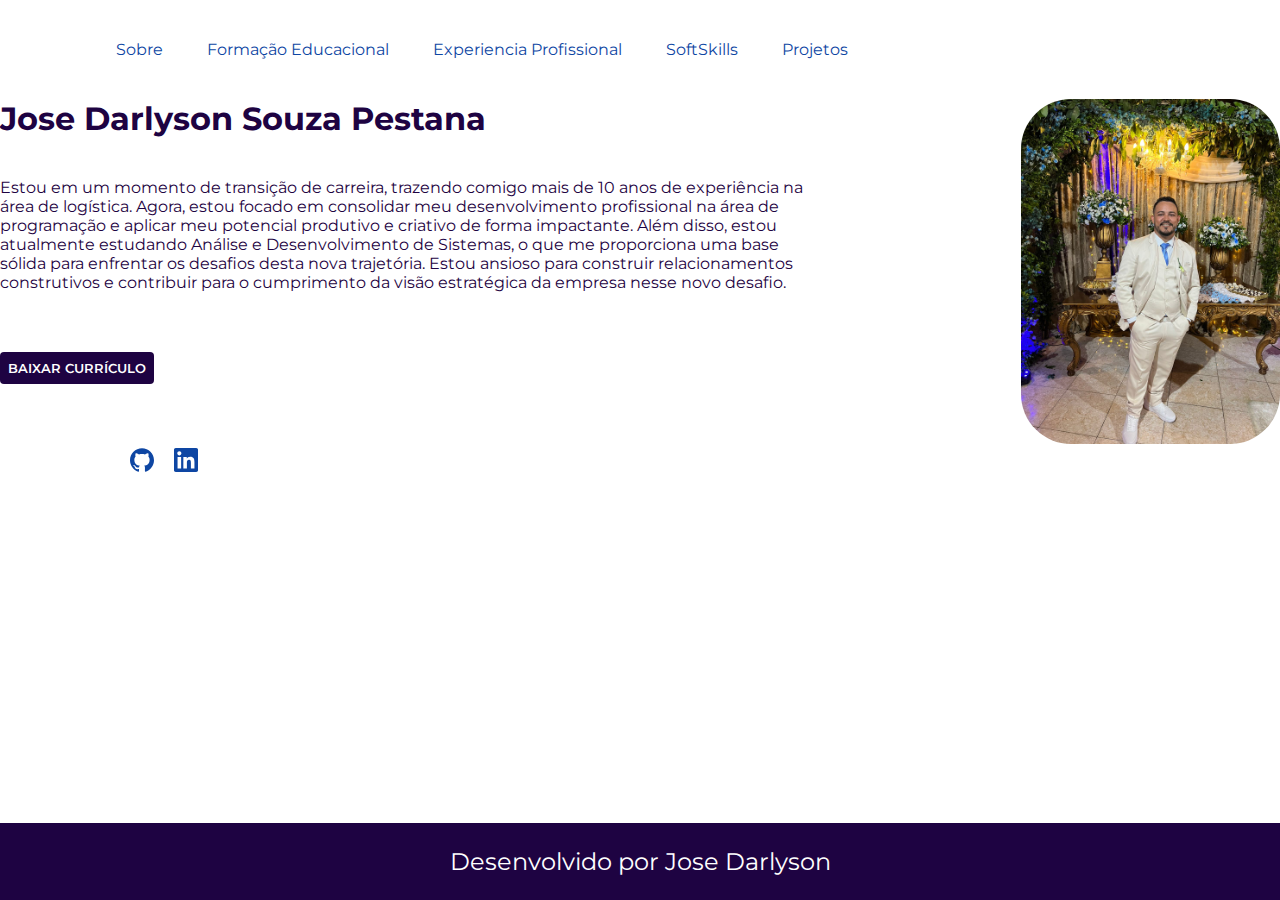
==== index.htm @ 123984eb "adicionado icones do github e linkedIn. mudado o nome do footer," ====
<!DOCTYPE html>
<html lang="pt-br">
<head>
    <meta charset="UTF-8">
    <meta name="viewport" content="width=device-width, initial-scale=1.0">
    <title>Portfolio</title>
    <link rel="stylesheet" href="./style.css">
</head>
<body>
    <header>
        <nav class="menu">
            <ul>
                <li><a href="#">Sobre</a></li>
                <li><a href="#">Formação Educacional</a></li>
                <li><a href="#">Experiencia Profissional</a></li>
                <li><a href="#">SoftSkills</a></li>
                <li><a href="#">Projetos</a></li>
            </ul>
        </nav>
    </header>

    <main>
        <section class="apresentacao">
            <div class="apresentacao_interface">
                <div class="apresentacao__interface">
                    <div class="apresentacao_texto">
                        <h1>Jose Darlyson Souza Pestana</h1>
                        <p>Estou em um momento de transição de carreira, trazendo comigo mais de 10 anos de experiência na área de logística. Agora, estou focado em consolidar meu desenvolvimento profissional na área de programação e aplicar meu potencial produtivo e criativo de forma impactante. Além disso, estou atualmente estudando Análise e Desenvolvimento de Sistemas, o que me proporciona uma base sólida para enfrentar os desafios desta nova trajetória. Estou ansioso para construir relacionamentos construtivos e contribuir para o cumprimento da visão estratégica da empresa nesse novo desafio.</p>

                        <div class="Botao_curriculum">
                            <button id="downloadButton">Baixar Currículo</button>
                        </div>
                    </div>
                    <div class="imagem">
                        <img src="assets/Foto1.jpg" alt="colocar imagem aqui">
                    </div>
                </div>
            </div>
        </section>
    </main>

    <div class="redes_sociais">
        <a class="icone_social" href="URL_DO_SEU_PERFIL_NO_GITHUB" target="_blank" rel="noopener noreferrer">
            <svg role="img" viewBox="0 0 24 24" xmlns="http://www.w3.org/2000/svg" style="fill: #0E46A3;">
                <title>GitHub</title>
                <path d="M12 .297c-6.63 0-12 5.373-12 12 0 5.303 3.438 9.8 8.205 11.385.6.113.82-.258.82-.577 0-.285-.01-1.04-.015-2.04-3.338.724-4.042-1.61-4.042-1.61C4.422 18.07 3.633 17.7 3.633 17.7c-1.087-.744.084-.729.084-.729 1.205.084 1.838 1.236 1.838 1.236 1.07 1.835 2.809 1.305 3.495.998.108-.776.417-1.305.76-1.605-2.665-.3-5.466-1.332-5.466-5.93 0-1.31.465-2.38 1.235-3.22-.135-.303-.54-1.523.105-3.176 0 0 1.005-.322 3.3 1.23.96-.267 1.98-.399 3-.405 1.02.006 2.04.138 3 .405 2.28-1.552 3.285-1.23 3.285-1.23.645 1.653.24 2.873.12 3.176.765.84 1.23 1.91 1.23 3.22 0 4.61-2.805 5.625-5.475 5.92.42.36.81 1.096.81 2.22 0 1.606-.015 2.896-.015 3.286 0 .315.21.69.825.57C20.565 22.092 24 17.592 24 12.297c0-6.627-5.373-12-12-12"/>
            </svg>
        </a>
        <a class="icone_social" href="URL_DO_SEU_PERFIL_NO_LINKEDIN" target="_blank" rel="noopener noreferrer">
            <svg role="img" viewBox="0 0 24 24" xmlns="http://www.w3.org/2000/svg" style="fill: #0E46A3">
                <title>LinkedIn</title><path d="M20.447 20.452h-3.554v-5.569c0-1.328-.027-3.037-1.852-3.037-1.853 0-2.136 1.445-2.136 2.939v5.667H9.351V9h3.414v1.561h.046c.477-.9 1.637-1.85 3.37-1.85 3.601 0 4.267 2.37 4.267 5.455v6.286zM5.337 7.433c-1.144 0-2.063-.926-2.063-2.065 0-1.138.92-2.063 2.063-2.063 1.14 0 2.064.925 2.064 2.063 0 1.139-.925 2.065-2.064 2.065zm1.782 13.019H3.555V9h3.564v11.452zM22.225 0H1.771C.792 0 0 .774 0 1.729v20.542C0 23.227.792 24 1.771 24h20.451C23.2 24 24 23.227 24 22.271V1.729C24 .774 23.2 0 22.222 0h.003z"/></svg>          
            
        </a>
    </div>

    <footer class="rodape">
        <p>Desenvolvido por Jose Darlyson</p>
    </footer>
    
    <script src="script.js"></script>

    


</body>
</html>
---- style.css ----
@import url('https://fonts.googleapis.com/css2?family=Krona+One&family=Montserrat:wght@400;600&display=swap');  

:root {
    --cor-primaria: #1E0342;
    --cor-secundaria: #0E46A3;
    --cor-terciaria: #9AC8CD;
    --cor-hover: #E1F7F5;

    --fonte-primaria: 'Krona One', sans-serif;
    --fonte-secundaria: 'Montserrat', sans-serif;

}

* {
    margin: 0;
    padding: 0;
    box-sizing: border-box;    
}

body {    
    background-color: var(--cor-neutra);
    height: 100vh;
}

.apresentacao_interface {
    max-width: 1280px;
    margin: 0 auto;
}

.apresentacao__interface {
    display: flex;
}

header {
    padding: 40px 4%;    
}

header > .apresentacao__interface {
    display: flex;
    align-items: center;
    justify-content: space-between;
}

header a {
    color: var(--cor-secundaria);
    font-family: var(--fonte-secundaria);
    text-decoration: none;
    display: inline-block;
    transition: .2s;
}

header a:hover {
    color: var(--cor-terciaria);
    transform: scale(1.05);
}

#link {
    color: var(--cor-secundaria);
}

header nav {
    margin: 0px 0px 0px 45px;
}

header nav ul {
    list-style-type: none;
}

header nav ul li {
    display: inline-block;
    padding: 0 20px;
}

section .apresentacao {
    padding: 40px 4%;
    align-items: center;
    justify-content: center;
    gap: 90px;
    
}

.apresentacao h1 {    
    color: var(--cor-primaria);  
    font-family: 'Montserrat', sans-serif; 
}

.apresentacao .apresentacao_texto p {
    color: var(--cor-primaria);
    font-family: var(--fonte-secundaria);
    margin: 40px 0px;
    width: 80%;
}

.apresentacao .imagem img{
    max-width: 100%;      
    padding: 0px 0px 0px 0px;   
    border: 0;
    border-radius: 50px;
    /* box-shadow: 0px 0px 10px #ffff01; */
    position: relative;
    animation: flutuando 2s ease-in-out infinite alternate;
}

@keyframes flutuando{
    0%{
        top: 0;
    }
    100%{
        top: 30px;
    }
}


button {
    font-family: var(--fonte-secundaria);
    text-transform: uppercase;
    border: none;
    border-radius: 4px;
    background-color: var(--cor-primaria);
    padding: 8px;
    margin-top: 20px;
    display: inline-block;
    color: #ffff;
    font-weight: 600;
    cursor: pointer;
    transition: transform 0.2s ease;
}

button:hover {
    transform: scale(1.1);
}

.redes_sociais {  
    display: flex; 
    gap: 20px;
    margin: 0px 0px 0px 130px;
       
}

.icone_social svg{
    width: 24px;
    height: auto;
    
}


.rodape {
    position: fixed;
    bottom: 0;
    left: 0;
    width: 100%;
    font-family: var(--fonte-secundaria);
    background-color: var(--cor-primaria);
    color: #ffff;
    padding: 24px;
    text-align: center;
    font-size: 24px;
    font-weight: 400;
}
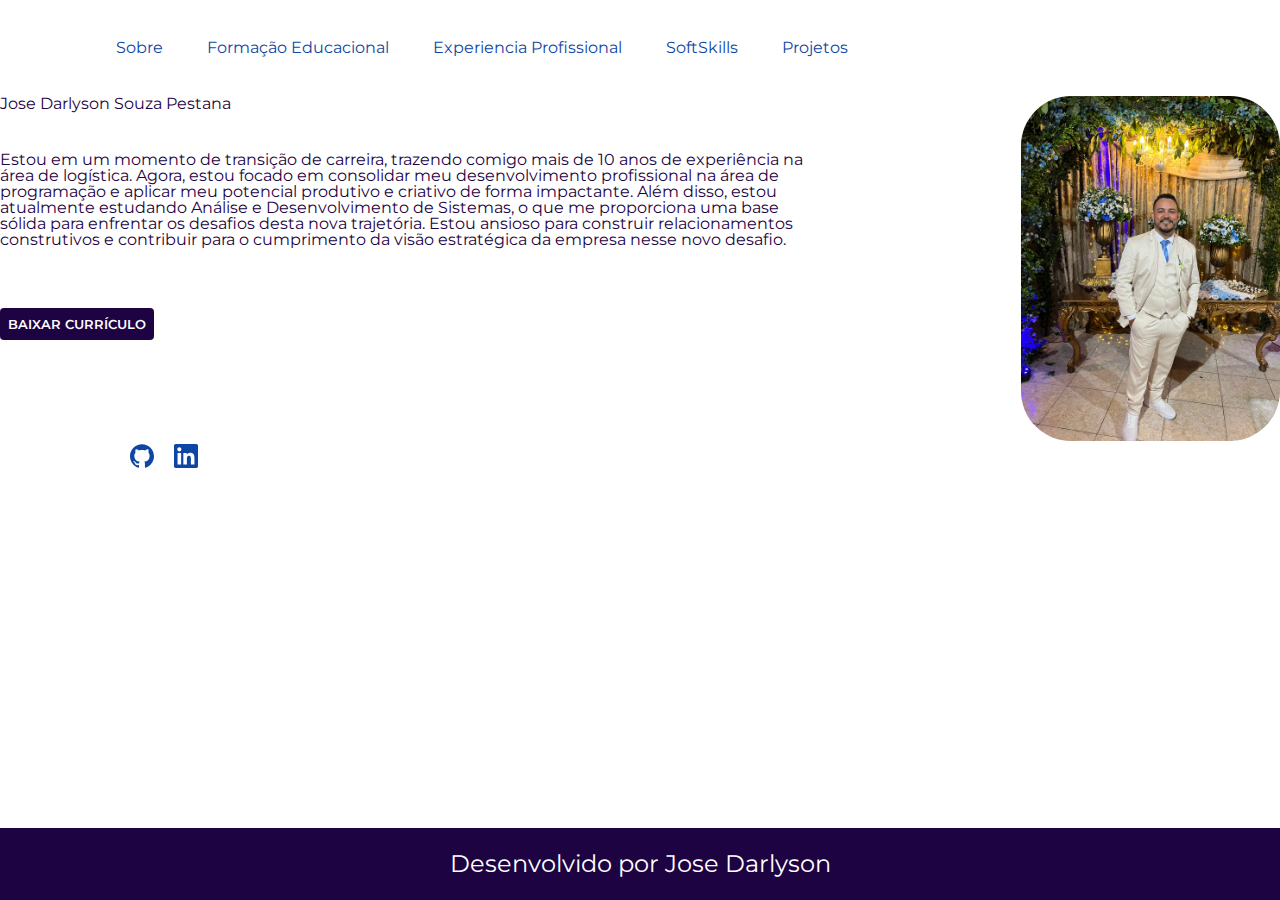
==== commit 6cce51be: "adicionado um reset.css" ====
--- a/index.htm
+++ b/index.htm
@@ -4,6 +4,7 @@
     <meta charset="UTF-8">
     <meta name="viewport" content="width=device-width, initial-scale=1.0">
     <title>Portfolio</title>
+    <link rel="stylesheet" href="reset.css">
     <link rel="stylesheet" href="./style.css">
 </head>
 <body>
@@ -14,7 +15,7 @@
                 <li><a href="#">Formação Educacional</a></li>
                 <li><a href="#">Experiencia Profissional</a></li>
                 <li><a href="#">SoftSkills</a></li>
-                <li><a href="#">Projetos</a></li>
+                <li><a href="Projetos/index.html">Projetos</a></li>
             </ul>
         </nav>
     </header>
@@ -40,13 +41,13 @@
     </main>
 
     <div class="redes_sociais">
-        <a class="icone_social" href="URL_DO_SEU_PERFIL_NO_GITHUB" target="_blank" rel="noopener noreferrer">
+        <a class="icone_social" href="https://github.com/Jdarlyson" target="_blank" rel="noopener noreferrer">
             <svg role="img" viewBox="0 0 24 24" xmlns="http://www.w3.org/2000/svg" style="fill: #0E46A3;">
                 <title>GitHub</title>
                 <path d="M12 .297c-6.63 0-12 5.373-12 12 0 5.303 3.438 9.8 8.205 11.385.6.113.82-.258.82-.577 0-.285-.01-1.04-.015-2.04-3.338.724-4.042-1.61-4.042-1.61C4.422 18.07 3.633 17.7 3.633 17.7c-1.087-.744.084-.729.084-.729 1.205.084 1.838 1.236 1.838 1.236 1.07 1.835 2.809 1.305 3.495.998.108-.776.417-1.305.76-1.605-2.665-.3-5.466-1.332-5.466-5.93 0-1.31.465-2.38 1.235-3.22-.135-.303-.54-1.523.105-3.176 0 0 1.005-.322 3.3 1.23.96-.267 1.98-.399 3-.405 1.02.006 2.04.138 3 .405 2.28-1.552 3.285-1.23 3.285-1.23.645 1.653.24 2.873.12 3.176.765.84 1.23 1.91 1.23 3.22 0 4.61-2.805 5.625-5.475 5.92.42.36.81 1.096.81 2.22 0 1.606-.015 2.896-.015 3.286 0 .315.21.69.825.57C20.565 22.092 24 17.592 24 12.297c0-6.627-5.373-12-12-12"/>
             </svg>
         </a>
-        <a class="icone_social" href="URL_DO_SEU_PERFIL_NO_LINKEDIN" target="_blank" rel="noopener noreferrer">
+        <a class="icone_social" href="https://linkedin.com/in/darlyson-pestana-854335257" target="_blank" rel="noopener noreferrer">
             <svg role="img" viewBox="0 0 24 24" xmlns="http://www.w3.org/2000/svg" style="fill: #0E46A3">
                 <title>LinkedIn</title><path d="M20.447 20.452h-3.554v-5.569c0-1.328-.027-3.037-1.852-3.037-1.853 0-2.136 1.445-2.136 2.939v5.667H9.351V9h3.414v1.561h.046c.477-.9 1.637-1.85 3.37-1.85 3.601 0 4.267 2.37 4.267 5.455v6.286zM5.337 7.433c-1.144 0-2.063-.926-2.063-2.065 0-1.138.92-2.063 2.063-2.063 1.14 0 2.064.925 2.064 2.063 0 1.139-.925 2.065-2.064 2.065zm1.782 13.019H3.555V9h3.564v11.452zM22.225 0H1.771C.792 0 0 .774 0 1.729v20.542C0 23.227.792 24 1.771 24h20.451C23.2 24 24 23.227 24 22.271V1.729C24 .774 23.2 0 22.222 0h.003z"/></svg>          
             
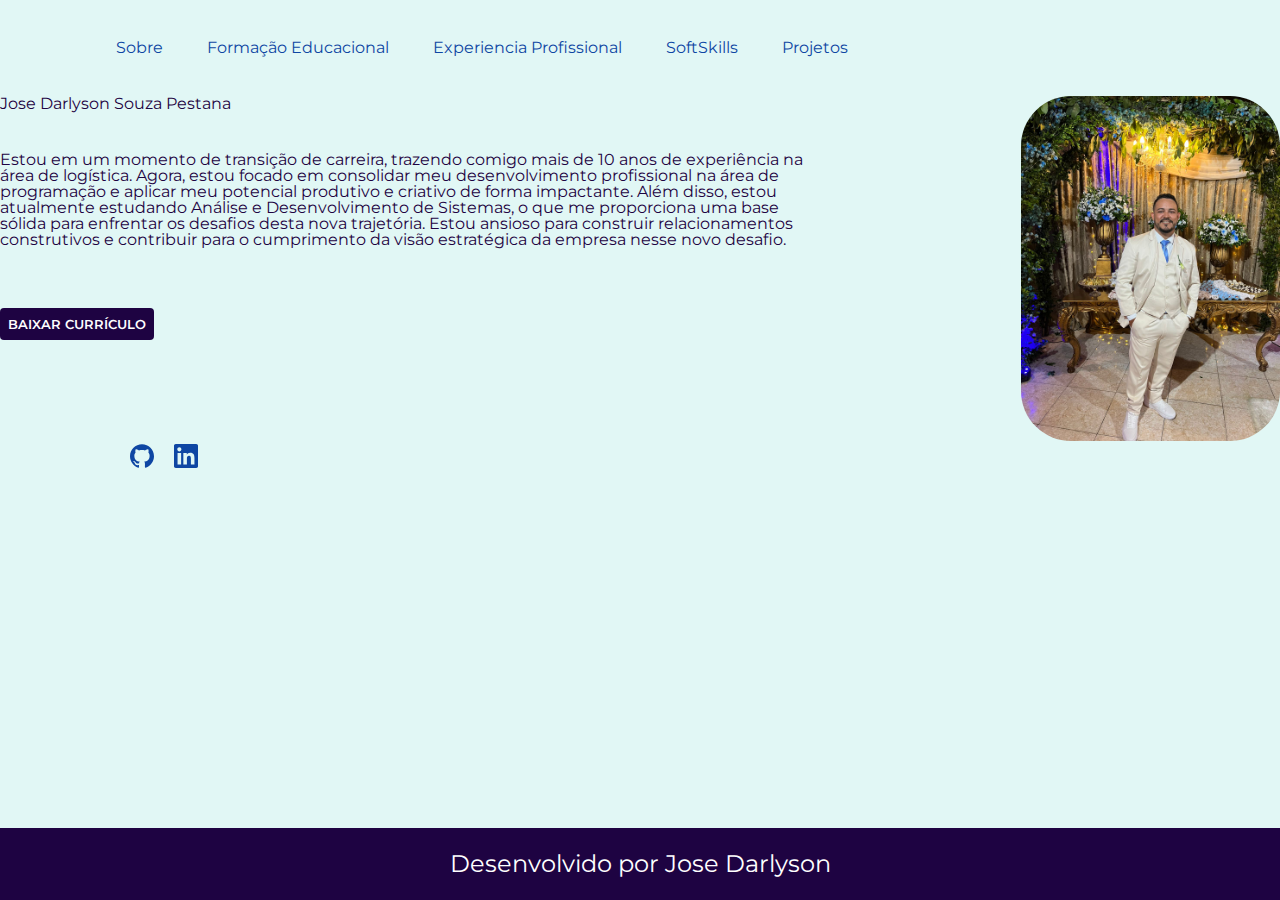
==== commit 913d1be4: "colocando sistema hamburguer no link projeto" ====
--- a/index.htm
+++ b/index.htm
@@ -1,5 +1,6 @@
 <!DOCTYPE html>
 <html lang="pt-br">
+
 <head>
     <meta charset="UTF-8">
     <meta name="viewport" content="width=device-width, initial-scale=1.0">
@@ -7,6 +8,7 @@
     <link rel="stylesheet" href="reset.css">
     <link rel="stylesheet" href="./style.css">
 </head>
+
 <body>
     <header>
         <nav class="menu">
@@ -15,7 +17,13 @@
                 <li><a href="#">Formação Educacional</a></li>
                 <li><a href="#">Experiencia Profissional</a></li>
                 <li><a href="#">SoftSkills</a></li>
-                <li><a href="Projetos/index.html">Projetos</a></li>
+                <li id="projeto"><a href="#">Projetos</a>
+                    <ul id="projeto-lista">
+                        <li><a href="Projetos/Calculadora/calculadora.html">Calculadora</a></li>
+                        <li><a href="Projetos/Turismo/index.html">Turismo</a></li>
+                        <li><a href="Projetos/projeto_aba.html">Projeto ABA</a></li>
+                    </ul>
+                </li>
             </ul>
         </nav>
     </header>
@@ -26,7 +34,13 @@
                 <div class="apresentacao__interface">
                     <div class="apresentacao_texto">
                         <h1>Jose Darlyson Souza Pestana</h1>
-                        <p>Estou em um momento de transição de carreira, trazendo comigo mais de 10 anos de experiência na área de logística. Agora, estou focado em consolidar meu desenvolvimento profissional na área de programação e aplicar meu potencial produtivo e criativo de forma impactante. Além disso, estou atualmente estudando Análise e Desenvolvimento de Sistemas, o que me proporciona uma base sólida para enfrentar os desafios desta nova trajetória. Estou ansioso para construir relacionamentos construtivos e contribuir para o cumprimento da visão estratégica da empresa nesse novo desafio.</p>
+                        <p>Estou em um momento de transição de carreira, trazendo comigo mais de 10 anos de experiência
+                            na área de logística. Agora, estou focado em consolidar meu desenvolvimento profissional na
+                            área de programação e aplicar meu potencial produtivo e criativo de forma impactante. Além
+                            disso, estou atualmente estudando Análise e Desenvolvimento de Sistemas, o que me
+                            proporciona uma base sólida para enfrentar os desafios desta nova trajetória. Estou ansioso
+                            para construir relacionamentos construtivos e contribuir para o cumprimento da visão
+                            estratégica da empresa nesse novo desafio.</p>
 
                         <div class="Botao_curriculum">
                             <button id="downloadButton">Baixar Currículo</button>
@@ -44,24 +58,30 @@
         <a class="icone_social" href="https://github.com/Jdarlyson" target="_blank" rel="noopener noreferrer">
             <svg role="img" viewBox="0 0 24 24" xmlns="http://www.w3.org/2000/svg" style="fill: #0E46A3;">
                 <title>GitHub</title>
-                <path d="M12 .297c-6.63 0-12 5.373-12 12 0 5.303 3.438 9.8 8.205 11.385.6.113.82-.258.82-.577 0-.285-.01-1.04-.015-2.04-3.338.724-4.042-1.61-4.042-1.61C4.422 18.07 3.633 17.7 3.633 17.7c-1.087-.744.084-.729.084-.729 1.205.084 1.838 1.236 1.838 1.236 1.07 1.835 2.809 1.305 3.495.998.108-.776.417-1.305.76-1.605-2.665-.3-5.466-1.332-5.466-5.93 0-1.31.465-2.38 1.235-3.22-.135-.303-.54-1.523.105-3.176 0 0 1.005-.322 3.3 1.23.96-.267 1.98-.399 3-.405 1.02.006 2.04.138 3 .405 2.28-1.552 3.285-1.23 3.285-1.23.645 1.653.24 2.873.12 3.176.765.84 1.23 1.91 1.23 3.22 0 4.61-2.805 5.625-5.475 5.92.42.36.81 1.096.81 2.22 0 1.606-.015 2.896-.015 3.286 0 .315.21.69.825.57C20.565 22.092 24 17.592 24 12.297c0-6.627-5.373-12-12-12"/>
+                <path
+                    d="M12 .297c-6.63 0-12 5.373-12 12 0 5.303 3.438 9.8 8.205 11.385.6.113.82-.258.82-.577 0-.285-.01-1.04-.015-2.04-3.338.724-4.042-1.61-4.042-1.61C4.422 18.07 3.633 17.7 3.633 17.7c-1.087-.744.084-.729.084-.729 1.205.084 1.838 1.236 1.838 1.236 1.07 1.835 2.809 1.305 3.495.998.108-.776.417-1.305.76-1.605-2.665-.3-5.466-1.332-5.466-5.93 0-1.31.465-2.38 1.235-3.22-.135-.303-.54-1.523.105-3.176 0 0 1.005-.322 3.3 1.23.96-.267 1.98-.399 3-.405 1.02.006 2.04.138 3 .405 2.28-1.552 3.285-1.23 3.285-1.23.645 1.653.24 2.873.12 3.176.765.84 1.23 1.91 1.23 3.22 0 4.61-2.805 5.625-5.475 5.92.42.36.81 1.096.81 2.22 0 1.606-.015 2.896-.015 3.286 0 .315.21.69.825.57C20.565 22.092 24 17.592 24 12.297c0-6.627-5.373-12-12-12" />
             </svg>
         </a>
-        <a class="icone_social" href="https://linkedin.com/in/darlyson-pestana-854335257" target="_blank" rel="noopener noreferrer">
+        <a class="icone_social" href="https://linkedin.com/in/darlyson-pestana-854335257" target="_blank"
+            rel="noopener noreferrer">
             <svg role="img" viewBox="0 0 24 24" xmlns="http://www.w3.org/2000/svg" style="fill: #0E46A3">
-                <title>LinkedIn</title><path d="M20.447 20.452h-3.554v-5.569c0-1.328-.027-3.037-1.852-3.037-1.853 0-2.136 1.445-2.136 2.939v5.667H9.351V9h3.414v1.561h.046c.477-.9 1.637-1.85 3.37-1.85 3.601 0 4.267 2.37 4.267 5.455v6.286zM5.337 7.433c-1.144 0-2.063-.926-2.063-2.065 0-1.138.92-2.063 2.063-2.063 1.14 0 2.064.925 2.064 2.063 0 1.139-.925 2.065-2.064 2.065zm1.782 13.019H3.555V9h3.564v11.452zM22.225 0H1.771C.792 0 0 .774 0 1.729v20.542C0 23.227.792 24 1.771 24h20.451C23.2 24 24 23.227 24 22.271V1.729C24 .774 23.2 0 22.222 0h.003z"/></svg>          
-            
+                <title>LinkedIn</title>
+                <path
+                    d="M20.447 20.452h-3.554v-5.569c0-1.328-.027-3.037-1.852-3.037-1.853 0-2.136 1.445-2.136 2.939v5.667H9.351V9h3.414v1.561h.046c.477-.9 1.637-1.85 3.37-1.85 3.601 0 4.267 2.37 4.267 5.455v6.286zM5.337 7.433c-1.144 0-2.063-.926-2.063-2.065 0-1.138.92-2.063 2.063-2.063 1.14 0 2.064.925 2.064 2.063 0 1.139-.925 2.065-2.064 2.065zm1.782 13.019H3.555V9h3.564v11.452zM22.225 0H1.771C.792 0 0 .774 0 1.729v20.542C0 23.227.792 24 1.771 24h20.451C23.2 24 24 23.227 24 22.271V1.729C24 .774 23.2 0 22.222 0h.003z" />
+            </svg>
+
         </a>
     </div>
 
     <footer class="rodape">
         <p>Desenvolvido por Jose Darlyson</p>
     </footer>
-    
+
     <script src="script.js"></script>
 
-    
+
 
 
 </body>
+
 </html>--- a/style.css
+++ b/style.css
@@ -5,6 +5,8 @@
     --cor-secundaria: #0E46A3;
     --cor-terciaria: #9AC8CD;
     --cor-hover: #E1F7F5;
+    --cor-branco: #ffff;
+    
 
     --fonte-primaria: 'Krona One', sans-serif;
     --fonte-secundaria: 'Montserrat', sans-serif;
@@ -18,7 +20,7 @@
 }
 
 body {    
-    background-color: var(--cor-neutra);
+    background-color: var(--cor-hover);
     height: 100vh;
 }
 
@@ -95,8 +97,7 @@
     max-width: 100%;      
     padding: 0px 0px 0px 0px;   
     border: 0;
-    border-radius: 50px;
-    /* box-shadow: 0px 0px 10px #ffff01; */
+    border-radius: 50px;    
     position: relative;
     animation: flutuando 2s ease-in-out infinite alternate;
 }
@@ -111,7 +112,7 @@
 }
 
 
-button {
+.Botao_curriculum button {
     font-family: var(--fonte-secundaria);
     text-transform: uppercase;
     border: none;
@@ -120,13 +121,13 @@
     padding: 8px;
     margin-top: 20px;
     display: inline-block;
-    color: #ffff;
+    color: var(--cor-branco);
     font-weight: 600;
     cursor: pointer;
     transition: transform 0.2s ease;
 }
 
-button:hover {
+.Botao_curriculum button:hover {
     transform: scale(1.1);
 }
 
@@ -140,7 +141,11 @@
 .icone_social svg{
     width: 24px;
     height: auto;
-    
+    transition: transform 0.2s ease;
+}
+
+.icone_social svg:hover {
+    transform: scale(1.1);
 }
 
 
@@ -151,11 +156,33 @@
     width: 100%;
     font-family: var(--fonte-secundaria);
     background-color: var(--cor-primaria);
-    color: #ffff;
+    color: var(--cor-branco);
     padding: 24px;
     text-align: center;
     font-size: 24px;
     font-weight: 400;
 }
 
+#projeto-lista { 
+    width: 10%; 
+    height: auto;  
+    display: none;
+    position: absolute;    
+    padding: 0;
+    z-index: 1; 
+    border-radius: 20%;
+    background-color: var(--cor-hover) ;
+    margin-top: 1px; 
+    
+}
 
+#projeto-lista li {    
+    list-style-type: none;
+    gap: 10px;       
+    text-align: center;
+    margin: 10px 0px 10px 0px;
+    
+}
+
+
+
